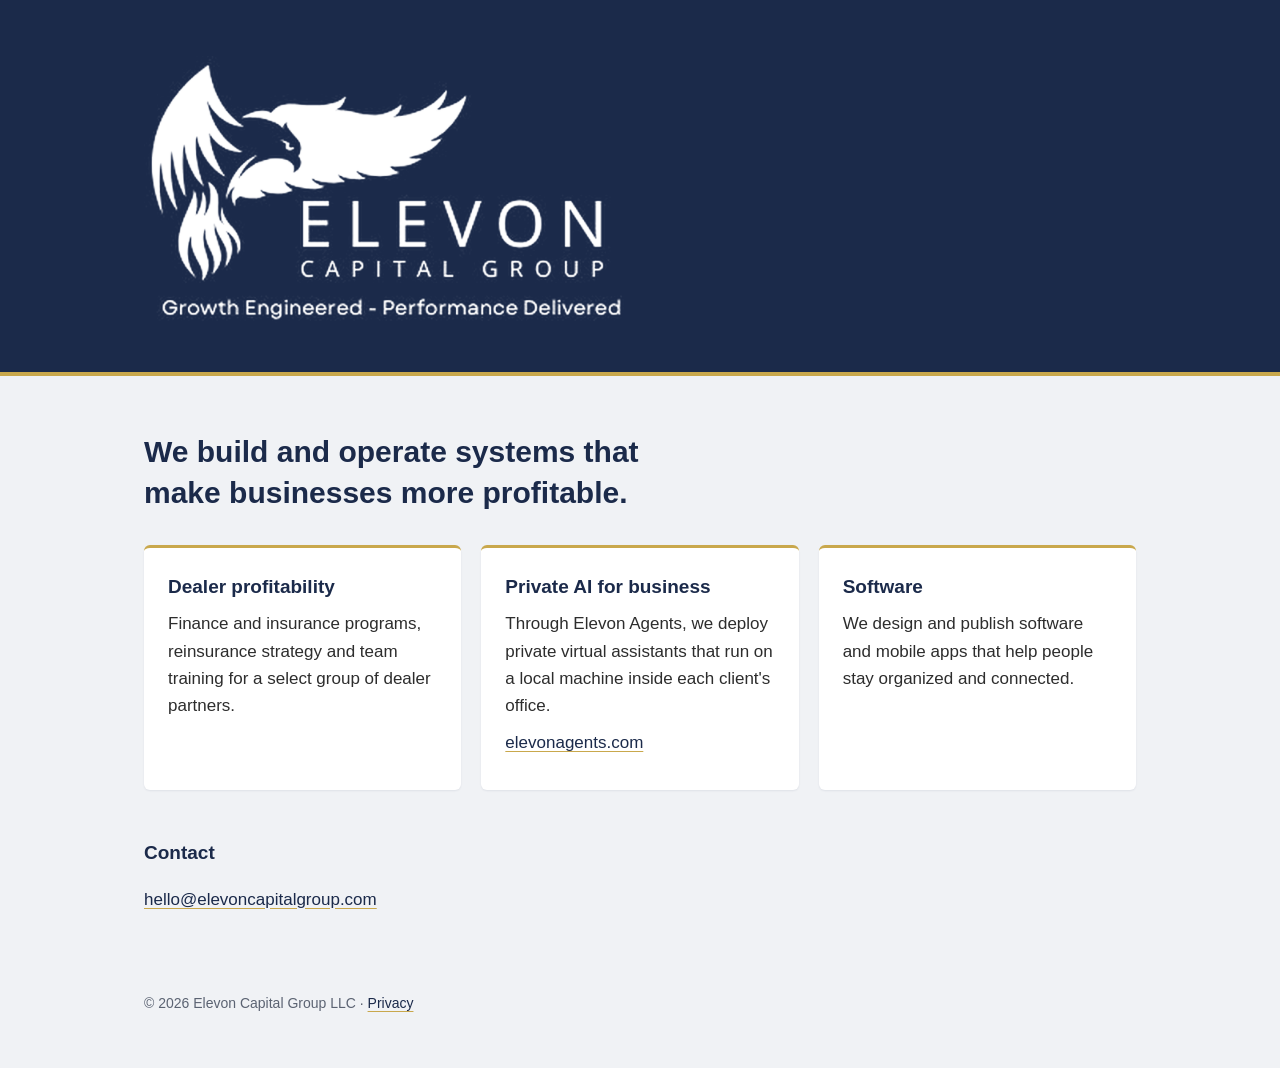
==== index.html @ 64ecf611 "Add files via upload" ====
<!doctype html>
<html lang="en">
<head>
<meta charset="utf-8">
<meta name="viewport" content="width=device-width, initial-scale=1">
<title>Elevon Capital Group</title>
<meta name="description" content="Elevon Capital Group builds and operates systems that make businesses more profitable.">
<link rel="icon" type="image/png" sizes="32x32" href="/assets/icon-32.png">
<link rel="apple-touch-icon" href="/assets/icon-180.png">
<link rel="stylesheet" href="/assets/site.css">
</head>
<body>
<header class="hero">
  <div class="wrap">
    <h1 class="logo"><img src="/assets/ecg-logo-white.png" width="600" height="335" alt="Elevon Capital Group. Growth Engineered. Performance Delivered."></h1>
  </div>
</header>
<main class="wrap">
  <p class="lead">We build and operate systems that make businesses more profitable.</p>
  <section class="grid" aria-label="What we do">
    <article class="card">
      <h2>Dealer profitability</h2>
      <p>Finance and insurance programs, reinsurance strategy and team training for a select group of dealer partners.</p>
    </article>
    <article class="card">
      <h2>Private AI for business</h2>
      <p>Through Elevon Agents, we deploy private virtual assistants that run on a local machine inside each client's office.</p>
      <p><a href="https://elevonagents.com">elevonagents.com</a></p>
    </article>
    <article class="card">
      <h2>Software</h2>
      <p>We design and publish software and mobile apps that help people stay organized and connected.</p>
    </article>
  </section>
  <section class="contact" aria-label="Contact">
    <h2>Contact</h2>
    <p><a href="mailto:hello@elevoncapitalgroup.com">hello@elevoncapitalgroup.com</a></p>
  </section>
</main>
<footer class="wrap foot">
  <p>&copy; 2026 Elevon Capital Group LLC &middot; <a href="/privacy">Privacy</a></p>
</footer>
</body>
</html>
---- assets/site.css ----
/* Elevon Capital Group brand: Deep Navy #1B2A4A, Charcoal #2D2D2D, Muted Gold #C9A84C, Light Silver #F0F2F5. System fonts only (no external requests). */
:root { --navy:#1B2A4A; --charcoal:#2D2D2D; --gold:#C9A84C; --silver:#F0F2F5; --white:#FFFFFF; }
* { box-sizing:border-box; }
html { -webkit-text-size-adjust:100%; }
body { margin:0; background:var(--silver); color:var(--charcoal);
  font:17px/1.6 -apple-system, BlinkMacSystemFont, "Segoe UI", Roboto, "Helvetica Neue", Arial, sans-serif; }
.wrap { max-width:1040px; margin:0 auto; padding:0 24px; }
.hero { background:var(--navy); border-bottom:4px solid var(--gold); padding:56px 0 48px; }
.hero-small { padding:24px 0 20px; }
.logo { margin:0; line-height:0; }
.logo img { width:min(480px, 100%); height:auto; display:block; }
.logo-link img { width:min(300px, 70%); height:auto; display:block; }
.lead { font-size:clamp(22px, 3vw, 30px); line-height:1.35; color:var(--navy); font-weight:600; margin:56px 0 32px; max-width:30ch; }
.grid { display:grid; grid-template-columns:repeat(3, 1fr); gap:20px; }
.card { background:var(--white); border-top:3px solid var(--gold); border-radius:6px; padding:24px; box-shadow:0 1px 2px rgba(27,42,74,.08); }
.card h2 { margin:0 0 8px; font-size:19px; color:var(--navy); }
.card p { margin:0 0 10px; }
a { color:var(--navy); text-decoration-color:var(--gold); text-underline-offset:3px; }
a:hover { color:#0f1a30; }
.contact { margin:48px 0 0; }
.contact h2 { font-size:19px; color:var(--navy); margin:0 0 4px; }
.foot { padding-top:48px; padding-bottom:40px; font-size:14px; color:#5b6372; }
.prose { max-width:720px; padding-top:40px; }
.prose h1 { color:var(--navy); font-size:28px; }
.muted { color:#5b6372; font-size:14px; }
@media (max-width:820px) { .grid { grid-template-columns:1fr; } .hero { padding:40px 0 32px; } .lead { margin-top:40px; } }
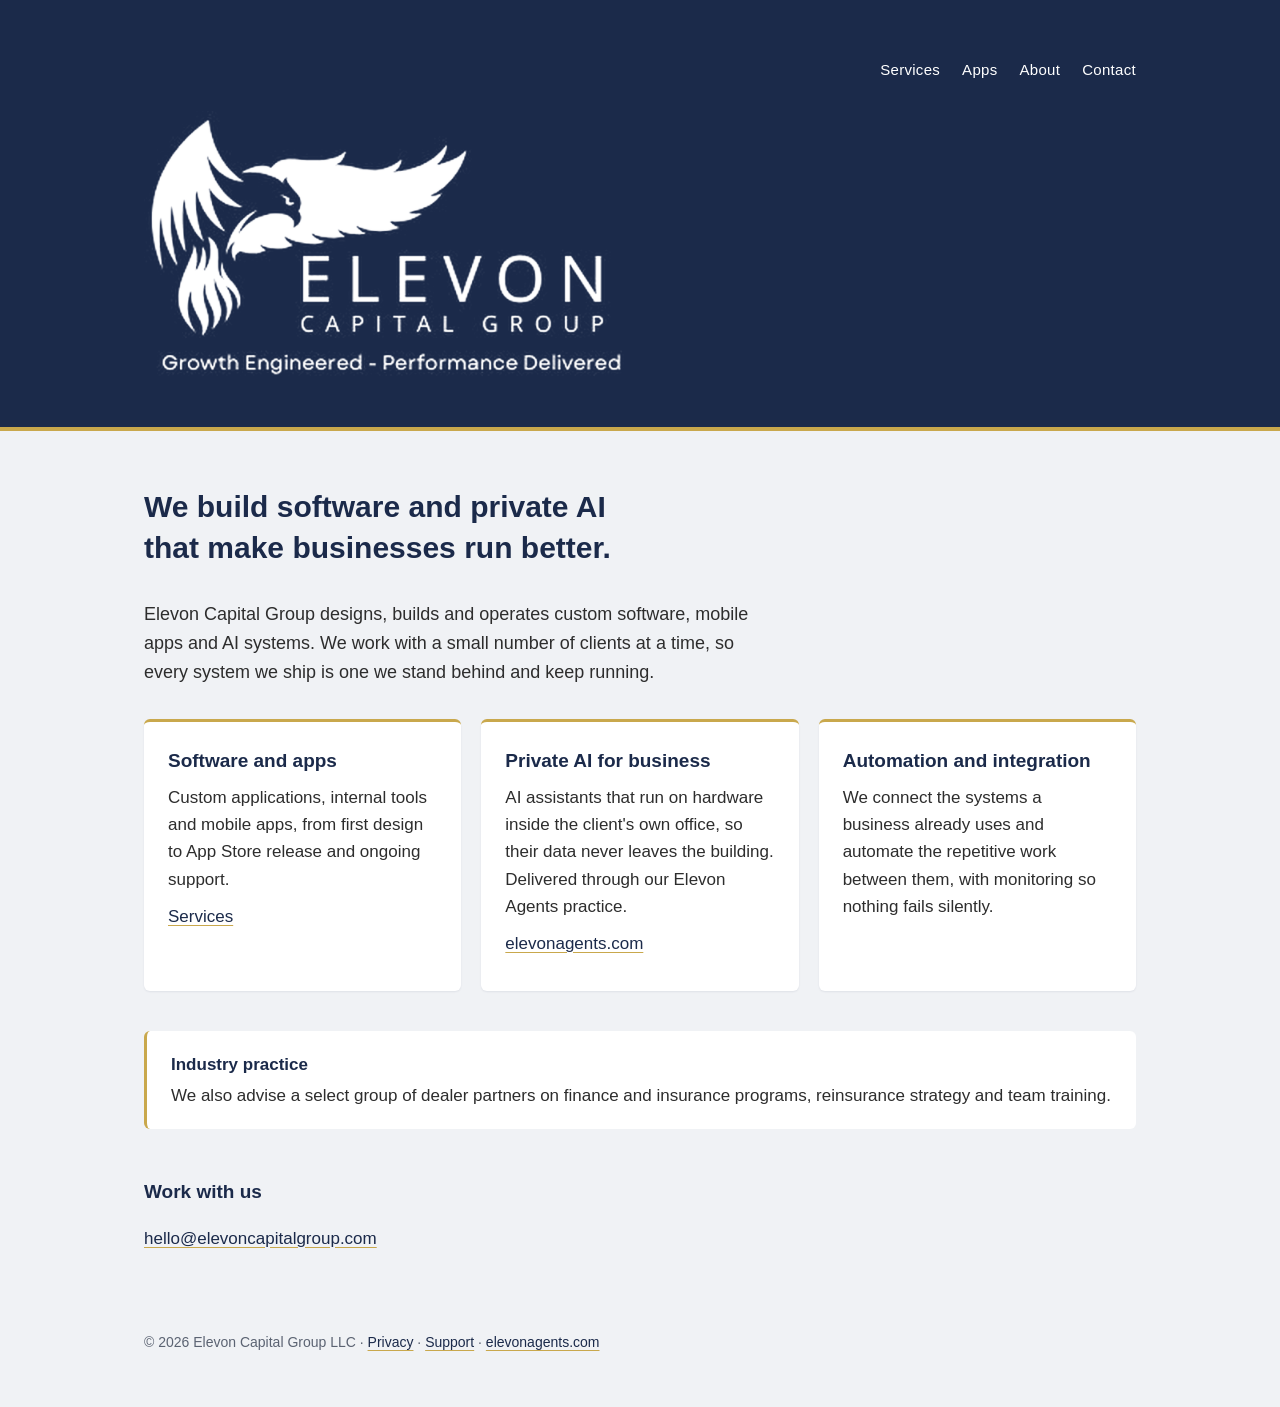
==== commit 0c09e120: "Add files via upload" ====
--- a/index.html
+++ b/index.html
@@ -4,41 +4,43 @@
 <meta charset="utf-8">
 <meta name="viewport" content="width=device-width, initial-scale=1">
 <title>Elevon Capital Group</title>
-<meta name="description" content="Elevon Capital Group builds and operates systems that make businesses more profitable.">
+<meta name="description" content="Elevon Capital Group designs, builds and operates custom software, mobile apps and private AI systems for businesses.">
 <link rel="icon" type="image/png" sizes="32x32" href="/assets/icon-32.png">
 <link rel="apple-touch-icon" href="/assets/icon-180.png">
 <link rel="stylesheet" href="/assets/site.css">
 </head>
 <body>
-<header class="hero">
-  <div class="wrap">
-    <h1 class="logo"><img src="/assets/ecg-logo-white.png" width="600" height="335" alt="Elevon Capital Group. Growth Engineered. Performance Delivered."></h1>
-  </div>
-</header>
+<header class="hero"><div class="wrap topbar"><span></span><nav aria-label="Main"><a href="/services">Services</a><a href="/apps">Apps</a><a href="/about">About</a><a href="/contact">Contact</a></nav></div><div class="wrap"><h1 class="logo"><img src="/assets/ecg-logo-white.png" width="600" height="335" alt="Elevon Capital Group. Growth Engineered. Performance Delivered."></h1></div></header>
 <main class="wrap">
-  <p class="lead">We build and operate systems that make businesses more profitable.</p>
+  <p class="lead">We build software and private AI that make businesses run better.</p>
+  <p class="intro">Elevon Capital Group designs, builds and operates custom software, mobile apps and AI systems. We work with a small number of clients at a time, so every system we ship is one we stand behind and keep running.</p>
   <section class="grid" aria-label="What we do">
     <article class="card">
-      <h2>Dealer profitability</h2>
-      <p>Finance and insurance programs, reinsurance strategy and team training for a select group of dealer partners.</p>
+      <h2>Software and apps</h2>
+      <p>Custom applications, internal tools and mobile apps, from first design to App Store release and ongoing support.</p>
+      <p><a href="/services">Services</a></p>
     </article>
     <article class="card">
       <h2>Private AI for business</h2>
-      <p>Through Elevon Agents, we deploy private virtual assistants that run on a local machine inside each client's office.</p>
+      <p>AI assistants that run on hardware inside the client's own office, so their data never leaves the building. Delivered through our Elevon Agents practice.</p>
       <p><a href="https://elevonagents.com">elevonagents.com</a></p>
     </article>
     <article class="card">
-      <h2>Software</h2>
-      <p>We design and publish software and mobile apps that help people stay organized and connected.</p>
+      <h2>Automation and integration</h2>
+      <p>We connect the systems a business already uses and automate the repetitive work between them, with monitoring so nothing fails silently.</p>
     </article>
   </section>
+  <section class="note" aria-label="Industry practice">
+    <h2>Industry practice</h2>
+    <p>We also advise a select group of dealer partners on finance and insurance programs, reinsurance strategy and team training.</p>
+  </section>
   <section class="contact" aria-label="Contact">
-    <h2>Contact</h2>
+    <h2>Work with us</h2>
     <p><a href="mailto:hello@elevoncapitalgroup.com">hello@elevoncapitalgroup.com</a></p>
   </section>
 </main>
 <footer class="wrap foot">
-  <p>&copy; 2026 Elevon Capital Group LLC &middot; <a href="/privacy">Privacy</a></p>
+  <p>&copy; 2026 Elevon Capital Group LLC &middot; <a href="/privacy">Privacy</a> &middot; <a href="/apps#support">Support</a> &middot; <a href="https://elevonagents.com">elevonagents.com</a></p>
 </footer>
 </body>
 </html>
--- a/assets/site.css
+++ b/assets/site.css
@@ -24,3 +24,25 @@
 .prose h1 { color:var(--navy); font-size:28px; }
 .muted { color:#5b6372; font-size:14px; }
 @media (max-width:820px) { .grid { grid-template-columns:1fr; } .hero { padding:40px 0 32px; } .lead { margin-top:40px; } }
+/* v2 (Nov 6 2026): navigation, intro text, lists, note band, contact list */
+.topbar { display:flex; align-items:center; justify-content:space-between; gap:16px; flex-wrap:wrap; }
+.hero .topbar:first-child { margin-bottom:28px; }
+.hero-small .topbar:first-child { margin-bottom:0; }
+nav a { color:var(--white); text-decoration:none; margin-left:22px; font-size:15px; letter-spacing:.02em; }
+nav a:hover, nav a[aria-current="page"] { color:var(--gold); }
+.intro { max-width:62ch; font-size:18px; margin:0 0 32px; }
+.prose h2 { color:var(--navy); font-size:20px; margin:32px 0 8px; }
+.prose ul { padding-left:20px; margin:0 0 8px; }
+.prose li { margin:4px 0; }
+.note { margin:40px 0 0; padding:20px 24px; background:var(--white); border-left:3px solid var(--gold); border-radius:6px; }
+.note h2 { font-size:17px; color:var(--navy); margin:0 0 4px; }
+.note p { margin:0; }
+.cta { margin-top:32px; font-weight:600; color:var(--navy); }
+.contacts dt { font-weight:600; color:var(--navy); margin-top:16px; }
+.contacts dd { margin:2px 0 0; }
+@media (max-width:820px) { nav a { margin:0 18px 0 0; } }
+/* v2 layout fixes: inner-page logo size beside the nav; prose column aligned with header and footer */
+.logo-link { flex:0 0 auto; line-height:0; }
+.hero-small .logo-link img { width:min(220px, 55vw); }
+.prose { max-width:1040px; }
+.prose > * { max-width:720px; }
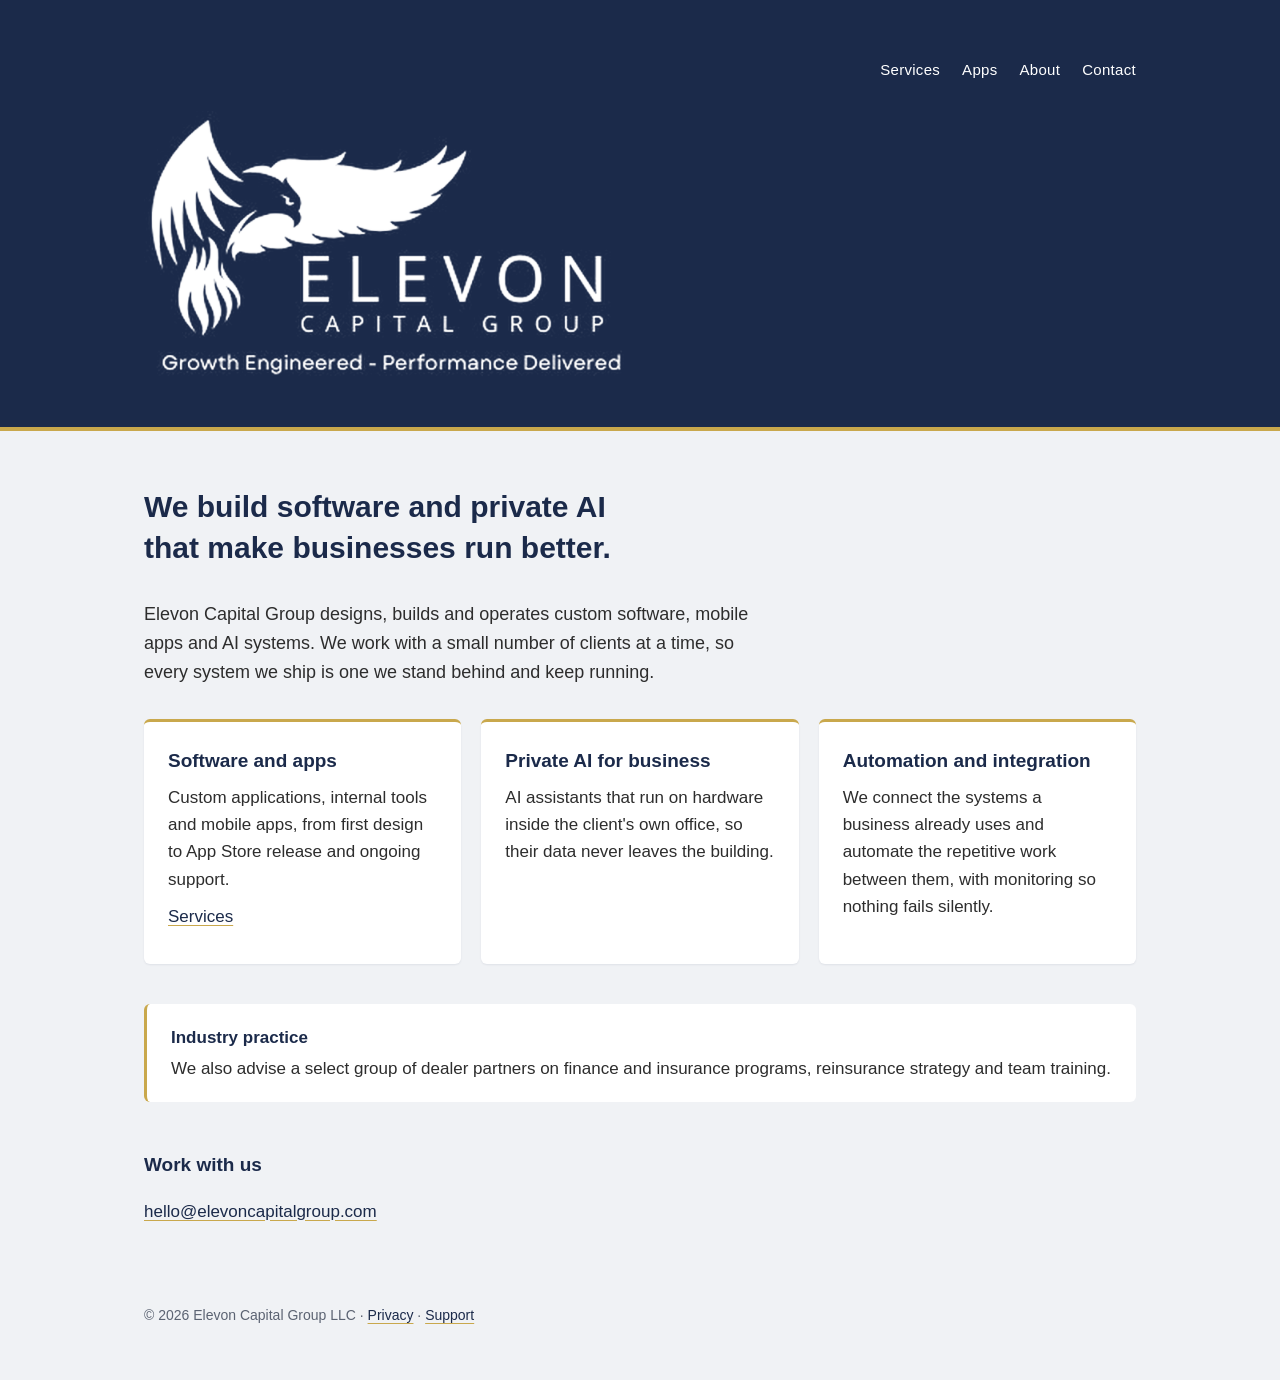
==== commit de16e588: "Remove Elevon Agents mentions; privacy policy lists provider types, not names (Nov 9) Co-Authored-By" ====
--- a/index.html
+++ b/index.html
@@ -22,8 +22,7 @@
     </article>
     <article class="card">
       <h2>Private AI for business</h2>
-      <p>AI assistants that run on hardware inside the client's own office, so their data never leaves the building. Delivered through our Elevon Agents practice.</p>
-      <p><a href="https://elevonagents.com">elevonagents.com</a></p>
+      <p>AI assistants that run on hardware inside the client's own office, so their data never leaves the building.</p>
     </article>
     <article class="card">
       <h2>Automation and integration</h2>
@@ -40,7 +39,7 @@
   </section>
 </main>
 <footer class="wrap foot">
-  <p>&copy; 2026 Elevon Capital Group LLC &middot; <a href="/privacy">Privacy</a> &middot; <a href="/apps#support">Support</a> &middot; <a href="https://elevonagents.com">elevonagents.com</a></p>
+  <p>&copy; 2026 Elevon Capital Group LLC &middot; <a href="/privacy">Privacy</a> &middot; <a href="/apps#support">Support</a></p>
 </footer>
 </body>
 </html>
